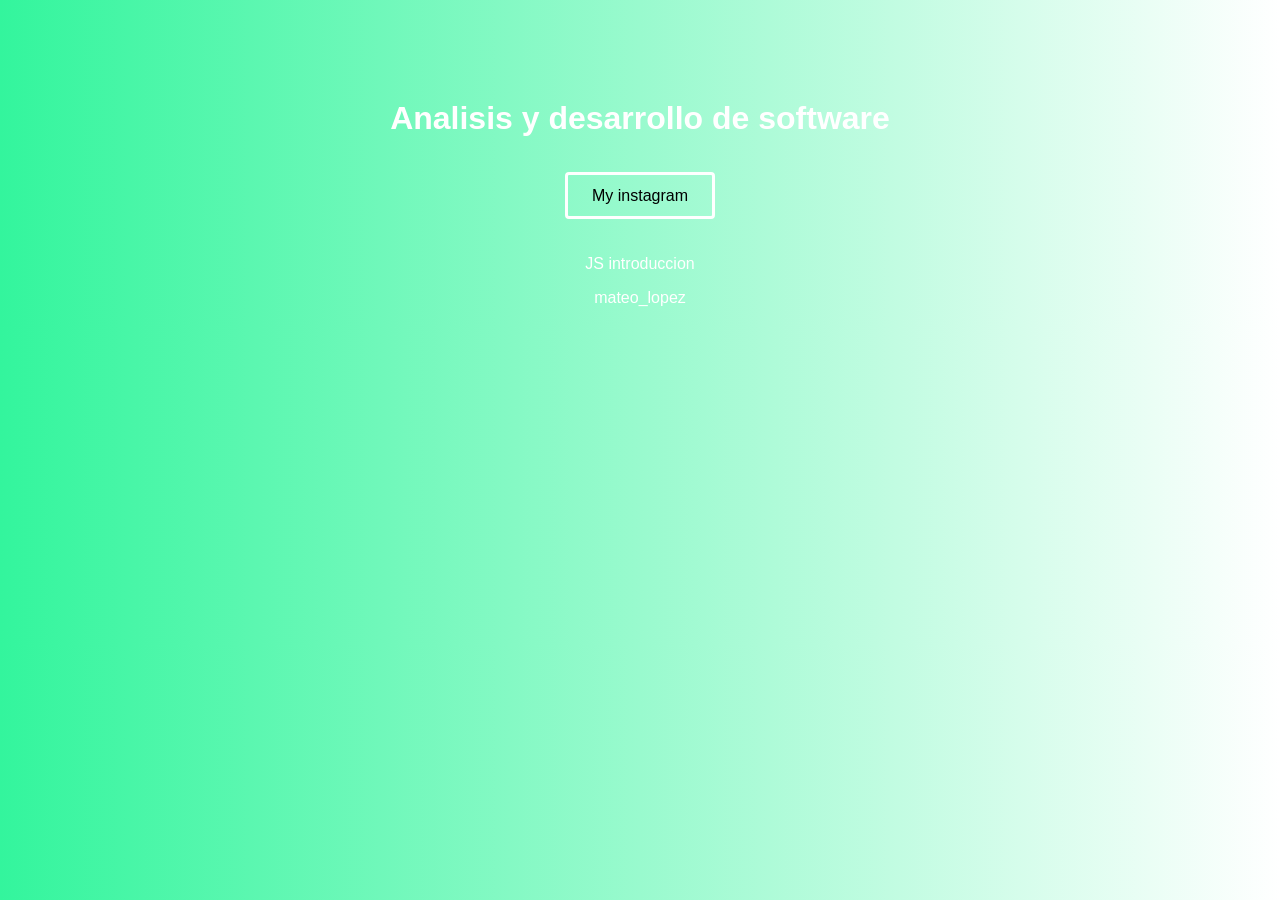
==== index.html @ 28863fd8 "declaracio de variables y tipo de dasos string" ====
<!DOCTYPE html>
<html lang="es">
<head>
    <meta charset="UTF-8">
    <meta name="viewport" content="width=device-width, initial-scale=1.0">
    <title>Mis proyectos</title>

    <link rel="stylesheet" href="style.css">
</head>
<body>
    <div class="content">
        <h1>Analisis y desarrollo de software</h1>

        <!--la etiqueta target en HTML es un atributo que se utiliza en los enlaces (<a>) o formularios (<from>) para especificar como y donde debe abrirse el contenido vinculado o enviado-->
        <a href="https://www.instagram.com/mateo_lopez/" target="_blank">My instagram</a>
        <p class="subtitulo">JS introduccion</p>
        <p class="hastag">mateo_lopez</p>

    </div><!--content-->

    <script src="02-tipo-dato-string.js"></script>
    
</body>
</html>
---- style.css ----
:root {
  /*  Colores Primarios */
  --primary-50: #F3F8FC;
  --primary-100: #E6F0F8;
  --primary-200: #C9E0F1;
  --primary-300: #94C7E5;
  --primary-400: #5BAAD5;
  --primary-500: #3690C1;
  --primary-600: #2673A3;
  --primary-700: #215F88;
  --primary-800: #1E4F6E;
  --primary-900: #1E425C;
  --primary-950: #142B3D;

  /*  Colores Secundarios */
  --secundary-50: #EEFFF6;
  --secundary-100: #D7FFEC;
  --secundary-200: #B2FFDB;
  --secundary-300: #76FFC0;
  --secundary-400: #33F59D;
  --secundary-500: #09DE7D;
  --secundary-600: #00C16A;
  --secundary-700: #049152;
  --secundary-800: #0A5D3A;
  --secundary-900: #0A5D3A;
  --secundary-950: #00341E;

  /* Colores Terciarios */
  --terciario-50: #F1F9EC;
  --terciario-100: #E4F4DB;
  --terciario-200: #C2E6B0;
  --terciario-300: #9CD581;
  --terciario-400: #79C259;
  --terciario-500: #5AA73B;
  --terciario-600: #44852B;
  --terciario-700: #366625;
  --terciario-800: #2E5222;
  --terciario-900: #294621;
  --terciario-950: #12260D;


    /* Basic color*/
    --white: #fff;
    --black: #000;
    --gray-950: #101010;
    --gray-900: #262626;
    --gray-800: #3B3B3B;
    --gray-700: #515151;
    --gray-600: #676767;
    --gray-500: #7D7D7D;
    --gray-400: #929292;
    --gray-300: #A8A8A8;
    --gray-200: #BEBEBE;
    --gray-100: #D4D4D4;
    --gray-50: #E9E9E9;

    /Icons/
    --size-icon-header: 20px;
    --size-icon-card: 60px;
    --size-icon-section: 80px;
    --size-icon-logo: 30px;
    --size-icon-button: 24px;

    /* Escala de espaciado general */
    --spacing-xss: 4px;
    --spacing-xs: 8px;
    --spacing-sm: 12px;
    --spacing-md: 16px;
    --spacing-lg: 24px;
    --spacing-xl: 32px;
    --spacing-2x1: 48px;
    --spacing-3x1: 64px;

    /* Espaciado específico de componentes */
    --button-padding-y: 16px; /* Padding vertical para botones */
    --button-padding-x: 10px; /* Padding horizontal para botones */
    --section-padding-y: 100px; /* Padding vertical para secciones */
    --spacing-card-padding-y: 25px; /* Padding vertical para tarjetas */
    --spacing-card-padding-x: 30px; /* Padding horizontal para tarjetas */

    /* Fuentes base */
    --font-family-base: 'Poppins', sans-serif; 

    /* Tamaños de fuente generales */
    --font-size-hero-title: 48px;
    --font-size-subtitle: 24px;
    --font-size-body: 16px;
    --font-size-nav: 14px; 
    --font-size-button: 14px;
    --font-size-footer: 12px;

    /* Tamaños de fuente para elementos HTML específicos o propósito */
    --font-size-h1: 60px;
    --font-size-h2: 36px;
    --font-size-h4: 20px;
    --font-size-h5: 14px; 
    --font-size-p-welcome: 18px; 
    --font-size-parrafo: 15px; 

    /* Tamaños de fuente para elementos específicos de "shopping" */
    --font-size-h1-shopping-products: 22px; /* Renombré de 'h1 shopping products' */
    --font-size-discount-shopping: 16px; /* Renombré de 'descount_shopping' */
    --font-size-discount-green: 18px;
    --font-size-price-shopping-product: 36px; 

    /* Pesos de fuente */
    --font-weight-bold: 700;
    --font-weight-medium: 500; /* Coincide con 'font-sive-nav' si era un peso de fuente */
    --font-weight-regular: 400;

    /* Altura de línea y espaciado de letras */
    --line-height-default: 1.5; /* Representa 150%, que es 1.5 en CSS (sin unidad) */
    --letter-spacing-tight: -0.5px; /* Se asume 'px' para espaciado de letras */

    /tipografía logo/
    --font-family-logo-base: 'Century', serif; /* Assuming Century is the primary font, with a generic serif fallback */
    --font-weight-logo-bold: 700;

}
body {
    font-size: 16px;
    font-family: Arial, Helvetica, sans-serif;
    background-color: var(--secundary-400);
    background:linear-gradient(to right, var(--secundary-400), var(--white)) ;
    color: var(--white);
    text-align: center ;
}

a {
    text-decoration: none;
    border: 0.2rem solid white;
    color: black;
    padding: 12px 24px;
    border-radius: 4px;
}

h1{
    margin-bottom: 50px;
    margin-top: 100px;
}

.subtitulo {
    margin-top: 50px;
    
}
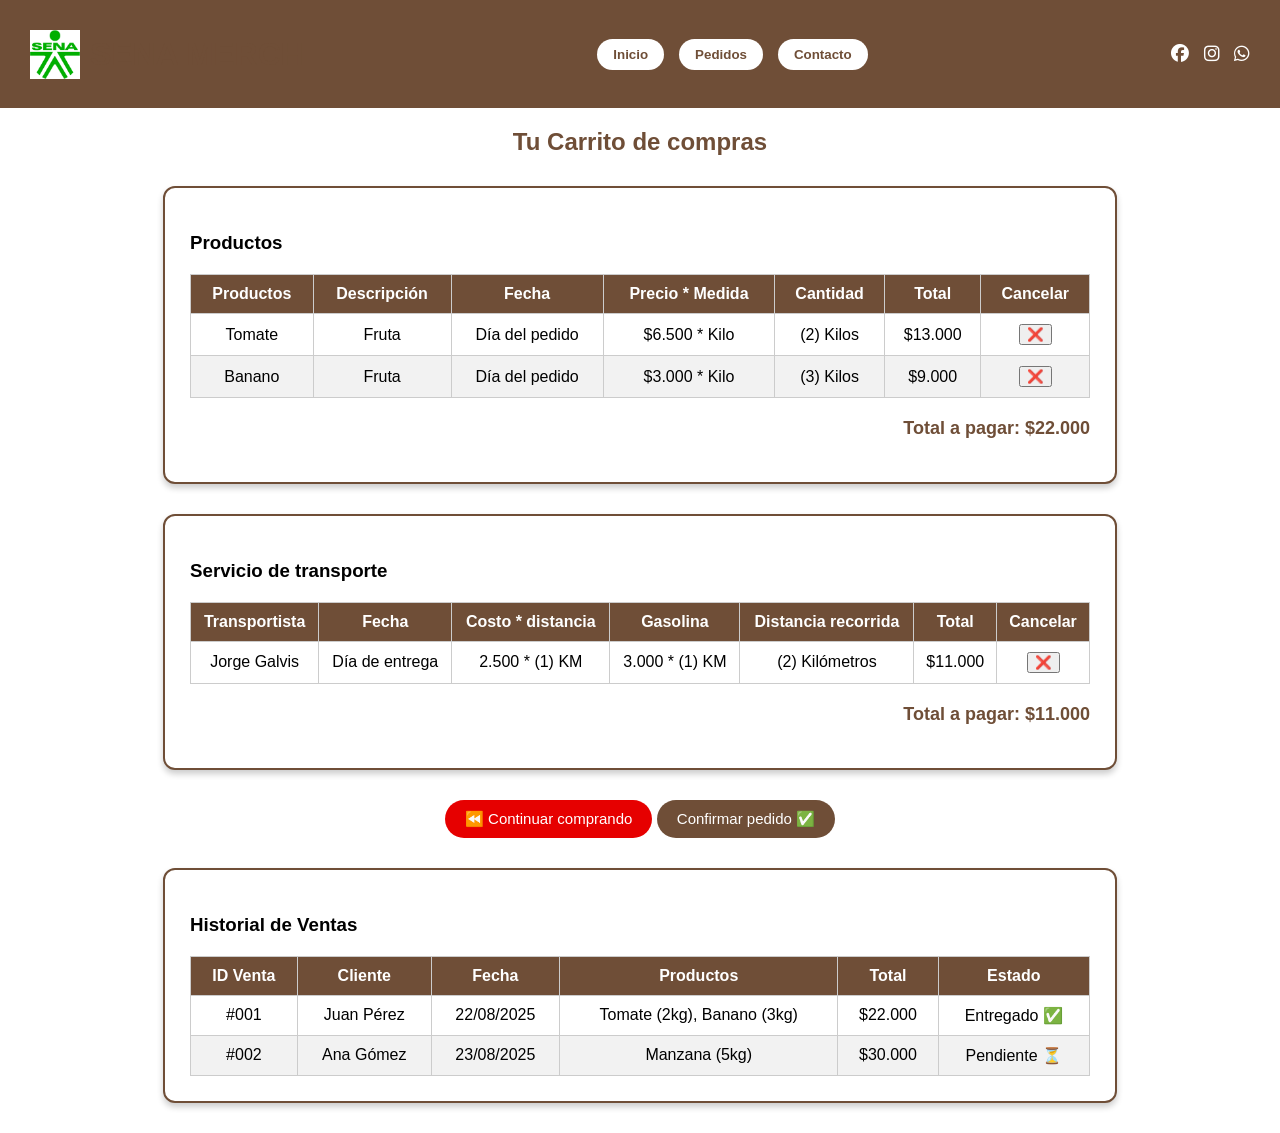
==== commit 5bd2fa54: "primer commit - subiendo componente" ====
--- a/index.html
+++ b/index.html
@@ -1,24 +1,152 @@
 <!DOCTYPE html>
 <html lang="es">
 <head>
-    <meta charset="UTF-8">
-    <meta name="viewport" content="width=device-width, initial-scale=1.0">
-    <title>Mis proyectos</title>
-
-    <link rel="stylesheet" href="style.css">
+  <meta charset="UTF-8">
+  <meta name="viewport" content="width=device-width, initial-scale=1.0">
+  <title>SENA MERCH</title>
+  <link rel="stylesheet" href="style.css">
+  <!--  Iconos de redes -->
+  <link rel="stylesheet" href="https://cdnjs.cloudflare.com/ajax/libs/font-awesome/6.5.0/css/all.min.css">
 </head>
 <body>
-    <div class="content">
-        <h1>Analisis y desarrollo de software</h1>
 
-        <!--la etiqueta target en HTML es un atributo que se utiliza en los enlaces (<a>) o formularios (<from>) para especificar como y donde debe abrirse el contenido vinculado o enviado-->
-        <a href="https://www.instagram.com/mateo_lopez/" target="_blank">My instagram</a>
-        <p class="subtitulo">JS introduccion</p>
-        <p class="hastag">mateo_lopez</p>
+  <!--  Encabezado con logo -->
+  <header>
+    <div class="logo-container">
+      <img src="imgs/logosena.png" alt="Logo SENA" class="logo">
+      <h1>SENA MERCH</h1>
+    </div>
 
-    </div><!--content-->
+    <nav class="nav-menu">
+      <button class="btn-nav">Inicio</button>
+      <button class="btn-nav">Pedidos</button>
+      <button class="btn-nav">Contacto</button>
+    </nav>
 
-    <script src="02-tipo-dato-string.js"></script>
-    
+    <div class="social-icons">
+      <a href="#"><i class="fab fa-facebook"></i></a>
+      <a href="#"><i class="fab fa-instagram"></i></a>
+      <a href="#"><i class="fab fa-whatsapp"></i></a>
+    </div>
+  </header>
+
+  <!-- 🔹 Contenedor principal -->
+  <main>
+    <h2>Tu Carrito de compras</h2>
+
+    <!-- 🔹 Sección de productos -->
+    <section class="card" id="productos-section">
+      <h3>Productos</h3>
+      <table id="tabla-productos">
+        <thead>
+          <tr>
+            <th>Productos</th>
+            <th>Descripción</th>
+            <th>Fecha</th>
+            <th>Precio * Medida</th>
+            <th>Cantidad</th>
+            <th>Total</th>
+            <th>Cancelar</th>
+          </tr>
+        </thead>
+        <tbody>
+          <tr>
+            <td>Tomate</td>
+            <td>Fruta</td>
+            <td>Día del pedido</td>
+            <td>$6.500 * Kilo</td>
+            <td>(2) Kilos</td>
+            <td>$13.000</td>
+            <td><button class="btn-cancel">❌</button></td>
+          </tr>
+          <tr>
+            <td>Banano</td>
+            <td>Fruta</td>
+            <td>Día del pedido</td>
+            <td>$3.000 * Kilo</td>
+            <td>(3) Kilos</td>
+            <td>$9.000</td>
+            <td><button class="btn-cancel">❌</button></td>
+          </tr>
+        </tbody>
+      </table>
+      <p class="total">Total a pagar: <strong id="total-productos">$22.000</strong></p>
+    </section>
+
+    <!-- 🔹 Sección transporte -->
+    <section class="card" id="transporte-section">
+      <h3>Servicio de transporte</h3>
+      <table id="tabla-transporte">
+        <thead>
+          <tr>
+            <th>Transportista</th>
+            <th>Fecha</th>
+            <th>Costo * distancia</th>
+            <th>Gasolina</th>
+            <th>Distancia recorrida</th>
+            <th>Total</th>
+            <th>Cancelar</th>
+          </tr>
+        </thead>
+        <tbody>
+          <tr>
+            <td>Jorge Galvis</td>
+            <td>Día de entrega</td>
+            <td>2.500 * (1) KM</td>
+            <td>3.000 * (1) KM</td>
+            <td>(2) Kilómetros</td>
+            <td>$11.000</td>
+            <td><button class="btn-cancel">❌</button></td>
+          </tr>
+        </tbody>
+      </table>
+      <p class="total">Total a pagar: <strong id="total-transporte">$11.000</strong></p>
+    </section>
+
+    <!-- 🔹 Botones de acción -->
+    <div class="actions">
+      <button class="btn-secondary" id="btn-continuar">⏪ Continuar comprando</button>
+      <button class="btn-primary" id="btn-confirmar">Confirmar pedido ✅</button>
+    </div>
+
+    <!-- 🔹 Historial de ventas -->
+    <section class="card" id="historial-section">
+      <h3>Historial de Ventas</h3>
+      <table id="tabla-historial">
+        <thead>
+          <tr>
+            <th>ID Venta</th>
+            <th>Cliente</th>
+            <th>Fecha</th>
+            <th>Productos</th>
+            <th>Total</th>
+            <th>Estado</th>
+          </tr>
+        </thead>
+        <tbody>
+          <tr>
+            <td>#001</td>
+            <td>Juan Pérez</td>
+            <td>22/08/2025</td>
+            <td>Tomate (2kg), Banano (3kg)</td>
+            <td>$22.000</td>
+            <td>Entregado ✅</td>
+          </tr>
+          <tr>
+            <td>#002</td>
+            <td>Ana Gómez</td>
+            <td>23/08/2025</td>
+            <td>Manzana (5kg)</td>
+            <td>$30.000</td>
+            <td>Pendiente ⏳</td>
+          </tr>
+        </tbody>
+      </table>
+    </section>
+
+  </main>
+
+  <!-- 🔹 Conexión con JavaScript -->
+  <script src="script.js"></script>
 </body>
-</html>+</html>
--- a/style.css
+++ b/style.css
@@ -1,145 +1,148 @@
-:root {
-  /*  Colores Primarios */
-  --primary-50: #F3F8FC;
-  --primary-100: #E6F0F8;
-  --primary-200: #C9E0F1;
-  --primary-300: #94C7E5;
-  --primary-400: #5BAAD5;
-  --primary-500: #3690C1;
-  --primary-600: #2673A3;
-  --primary-700: #215F88;
-  --primary-800: #1E4F6E;
-  --primary-900: #1E425C;
-  --primary-950: #142B3D;
-
-  /*  Colores Secundarios */
-  --secundary-50: #EEFFF6;
-  --secundary-100: #D7FFEC;
-  --secundary-200: #B2FFDB;
-  --secundary-300: #76FFC0;
-  --secundary-400: #33F59D;
-  --secundary-500: #09DE7D;
-  --secundary-600: #00C16A;
-  --secundary-700: #049152;
-  --secundary-800: #0A5D3A;
-  --secundary-900: #0A5D3A;
-  --secundary-950: #00341E;
-
-  /* Colores Terciarios */
-  --terciario-50: #F1F9EC;
-  --terciario-100: #E4F4DB;
-  --terciario-200: #C2E6B0;
-  --terciario-300: #9CD581;
-  --terciario-400: #79C259;
-  --terciario-500: #5AA73B;
-  --terciario-600: #44852B;
-  --terciario-700: #366625;
-  --terciario-800: #2E5222;
-  --terciario-900: #294621;
-  --terciario-950: #12260D;
-
-
-    /* Basic color*/
-    --white: #fff;
-    --black: #000;
-    --gray-950: #101010;
-    --gray-900: #262626;
-    --gray-800: #3B3B3B;
-    --gray-700: #515151;
-    --gray-600: #676767;
-    --gray-500: #7D7D7D;
-    --gray-400: #929292;
-    --gray-300: #A8A8A8;
-    --gray-200: #BEBEBE;
-    --gray-100: #D4D4D4;
-    --gray-50: #E9E9E9;
-
-    /Icons/
-    --size-icon-header: 20px;
-    --size-icon-card: 60px;
-    --size-icon-section: 80px;
-    --size-icon-logo: 30px;
-    --size-icon-button: 24px;
-
-    /* Escala de espaciado general */
-    --spacing-xss: 4px;
-    --spacing-xs: 8px;
-    --spacing-sm: 12px;
-    --spacing-md: 16px;
-    --spacing-lg: 24px;
-    --spacing-xl: 32px;
-    --spacing-2x1: 48px;
-    --spacing-3x1: 64px;
-
-    /* Espaciado específico de componentes */
-    --button-padding-y: 16px; /* Padding vertical para botones */
-    --button-padding-x: 10px; /* Padding horizontal para botones */
-    --section-padding-y: 100px; /* Padding vertical para secciones */
-    --spacing-card-padding-y: 25px; /* Padding vertical para tarjetas */
-    --spacing-card-padding-x: 30px; /* Padding horizontal para tarjetas */
-
-    /* Fuentes base */
-    --font-family-base: 'Poppins', sans-serif; 
-
-    /* Tamaños de fuente generales */
-    --font-size-hero-title: 48px;
-    --font-size-subtitle: 24px;
-    --font-size-body: 16px;
-    --font-size-nav: 14px; 
-    --font-size-button: 14px;
-    --font-size-footer: 12px;
-
-    /* Tamaños de fuente para elementos HTML específicos o propósito */
-    --font-size-h1: 60px;
-    --font-size-h2: 36px;
-    --font-size-h4: 20px;
-    --font-size-h5: 14px; 
-    --font-size-p-welcome: 18px; 
-    --font-size-parrafo: 15px; 
-
-    /* Tamaños de fuente para elementos específicos de "shopping" */
-    --font-size-h1-shopping-products: 22px; /* Renombré de 'h1 shopping products' */
-    --font-size-discount-shopping: 16px; /* Renombré de 'descount_shopping' */
-    --font-size-discount-green: 18px;
-    --font-size-price-shopping-product: 36px; 
-
-    /* Pesos de fuente */
-    --font-weight-bold: 700;
-    --font-weight-medium: 500; /* Coincide con 'font-sive-nav' si era un peso de fuente */
-    --font-weight-regular: 400;
-
-    /* Altura de línea y espaciado de letras */
-    --line-height-default: 1.5; /* Representa 150%, que es 1.5 en CSS (sin unidad) */
-    --letter-spacing-tight: -0.5px; /* Se asume 'px' para espaciado de letras */
-
-    /tipografía logo/
-    --font-family-logo-base: 'Century', serif; /* Assuming Century is the primary font, with a generic serif fallback */
-    --font-weight-logo-bold: 700;
-
-}
+/* ============================
+   ESTILOS GENERALES
+============================ */
 body {
-    font-size: 16px;
-    font-family: Arial, Helvetica, sans-serif;
-    background-color: var(--secundary-400);
-    background:linear-gradient(to right, var(--secundary-400), var(--white)) ;
-    color: var(--white);
-    text-align: center ;
+  font-family: Arial, sans-serif;
+  background-color: #ffffff; /* Fondo blanco como en la imagen */
+  margin: 0;
+  padding: 0;
+  color: #000;
 }
 
-a {
-    text-decoration: none;
-    border: 0.2rem solid white;
-    color: black;
-    padding: 12px 24px;
-    border-radius: 4px;
+/* ============================
+   ENCABEZADO
+============================ */
+header {
+  background-color: #6f4e37; /* Café principal */
+  color: #fff;
+  display: flex;
+  justify-content: space-between;
+  align-items: center;
+  padding: 15px 30px;
 }
 
-h1{
-    margin-bottom: 50px;
-    margin-top: 100px;
+.logo-container {
+  display: flex;
+  align-items: center;
 }
 
-.subtitulo {
-    margin-top: 50px;
-    
-}+.logo {
+  width: 50px;
+  margin-right: 10px;
+}
+
+.nav-menu {
+  display: flex;
+  gap: 15px;
+}
+
+.btn-nav {
+  background: #fff;
+  color: #6f4e37; /* Café */
+  border: none;
+  padding: 8px 16px;
+  border-radius: 20px;
+  font-weight: bold;
+  cursor: pointer;
+}
+
+.btn-nav:hover {
+  background: #6f4e37;
+  color: #fff;
+  border: 1px solid #fff;
+}
+
+.social-icons a {
+  color: #fff;
+  margin-left: 10px;
+  font-size: 18px;
+  text-decoration: none;
+}
+
+/* ============================
+   SECCIONES (CARD)
+============================ */
+.card {
+  background: #fff;
+  margin: 30px auto;
+  padding: 25px;
+  border-radius: 12px;
+  width: 90%;
+  max-width: 900px;
+  box-shadow: 0px 4px 6px rgba(0,0,0,0.2);
+  border: 2px solid #6f4e37; /* Borde café */
+}
+
+h1, h2 {
+  text-align: center;
+  margin-bottom: 20px;
+  color: #6f4e37; /* Títulos cafés */
+}
+
+/* ============================
+   TABLAS
+============================ */
+table {
+  width: 100%;
+  border-collapse: collapse;
+  margin-top: 20px;
+}
+
+thead {
+  background: #6f4e37; /* Cabecera café */
+  color: #fff;
+}
+
+th, td {
+  border: 1px solid #ccc;
+  padding: 10px;
+  text-align: center;
+}
+
+tr:nth-child(even) {
+  background: #f2f2f2;
+}
+
+/* ============================
+   TOTAL Y BOTONES
+============================ */
+.total {
+  text-align: right;
+  font-weight: bold;
+  margin-top: 20px;
+  font-size: 18px;
+  color: #6f4e37; /* Café */
+}
+
+.actions {
+  text-align: center;
+  margin-top: 20px;
+}
+
+.btn-primary {
+  background: #6f4e37; /* Botón café */
+  color: #fff;
+  border: none;
+  padding: 10px 20px;
+  border-radius: 25px;
+  cursor: pointer;
+  font-size: 15px;
+}
+
+.btn-primary:hover {
+  background: #523627; /* Café más oscuro */
+}
+
+.btn-secondary {
+  background: #e60000; /* Rojo para cancelar */
+  color: #fff;
+  border: none;
+  padding: 10px 20px;
+  border-radius: 25px;
+  cursor: pointer;
+  font-size: 15px;
+}
+
+.btn-secondary:hover {
+  background: #b30000;
+}
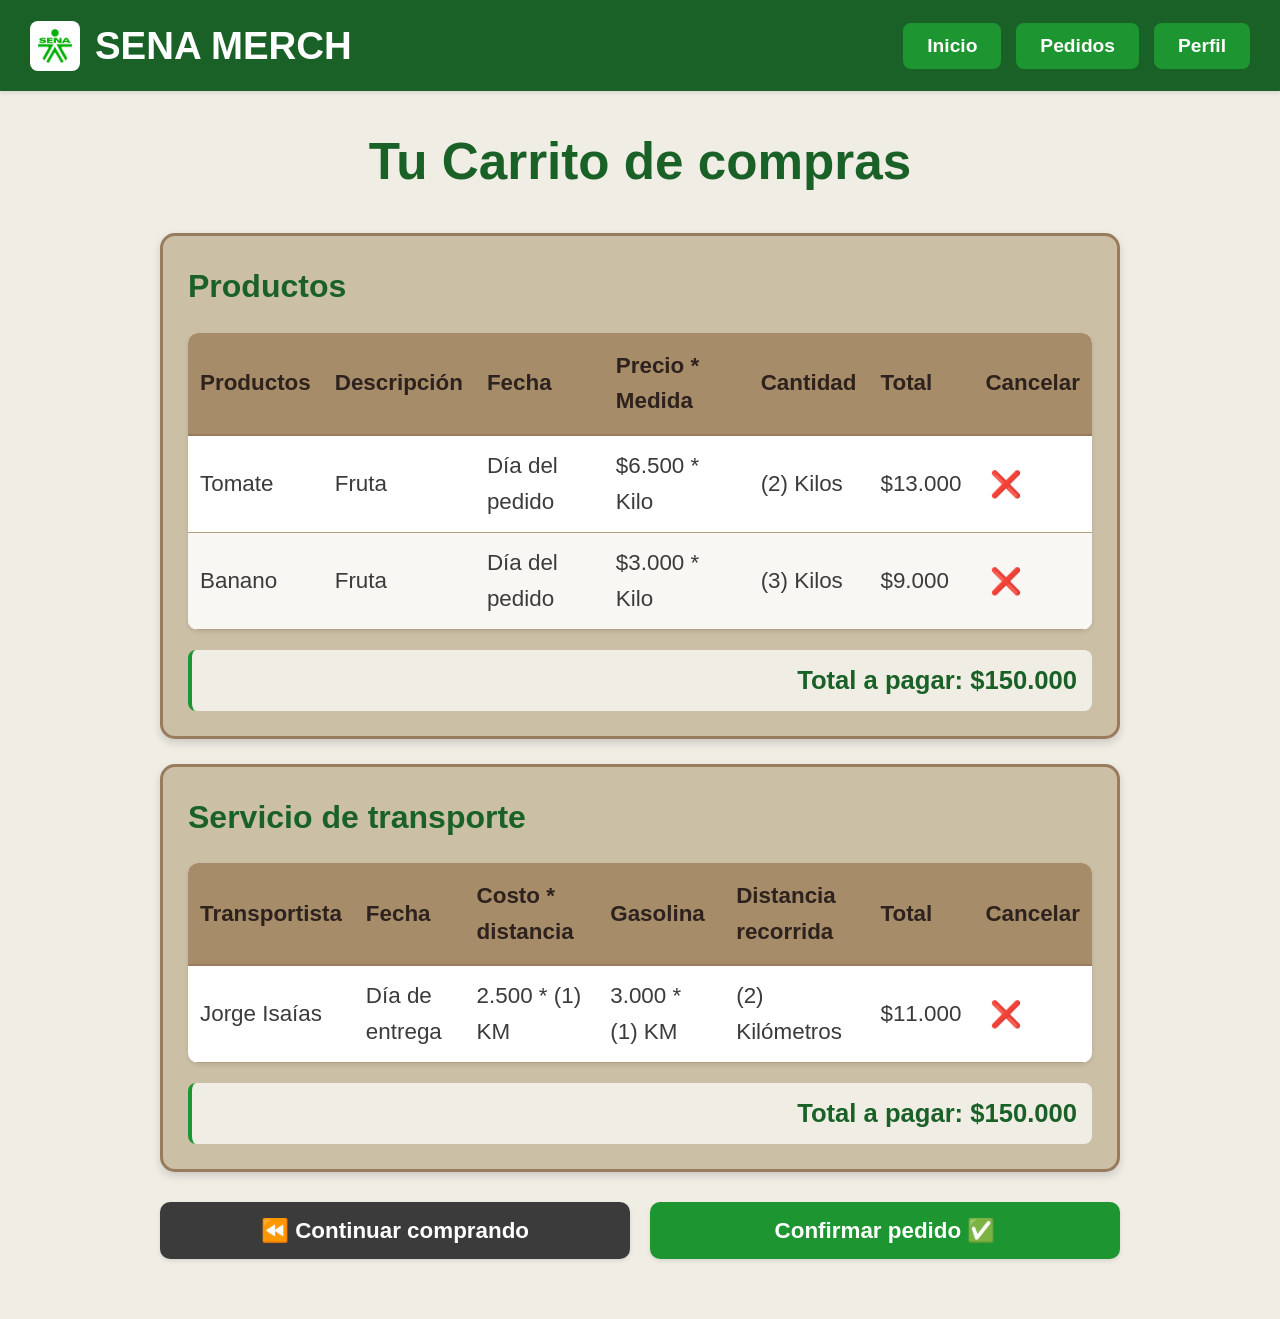
==== commit af7367a7: "Forzar commit para que aparezca en el PR" ====
--- a/index.html
+++ b/index.html
@@ -17,17 +17,16 @@
       <h1>SENA MERCH</h1>
     </div>
 
+    <!-- Cambio temporal para que Git detecte el PR -->
+
+
+
     <nav class="nav-menu">
       <button class="btn-nav">Inicio</button>
       <button class="btn-nav">Pedidos</button>
-      <button class="btn-nav">Contacto</button>
+      <button class="btn-nav">Perfil</button>
     </nav>
 
-    <div class="social-icons">
-      <a href="#"><i class="fab fa-facebook"></i></a>
-      <a href="#"><i class="fab fa-instagram"></i></a>
-      <a href="#"><i class="fab fa-whatsapp"></i></a>
-    </div>
   </header>
 
   <!-- 🔹 Contenedor principal -->
@@ -70,7 +69,7 @@
           </tr>
         </tbody>
       </table>
-      <p class="total">Total a pagar: <strong id="total-productos">$22.000</strong></p>
+      <p class="total">Total a pagar: <strong id="total-productos">$150.000</strong></p>
     </section>
 
     <!-- 🔹 Sección transporte -->
@@ -90,7 +89,7 @@
         </thead>
         <tbody>
           <tr>
-            <td>Jorge Galvis</td>
+            <td>Jorge Isaías</td>
             <td>Día de entrega</td>
             <td>2.500 * (1) KM</td>
             <td>3.000 * (1) KM</td>
@@ -100,7 +99,7 @@
           </tr>
         </tbody>
       </table>
-      <p class="total">Total a pagar: <strong id="total-transporte">$11.000</strong></p>
+      <p class="total">Total a pagar: <strong id="total-transporte">$150.000</strong></p>
     </section>
 
     <!-- 🔹 Botones de acción -->
@@ -109,44 +108,9 @@
       <button class="btn-primary" id="btn-confirmar">Confirmar pedido ✅</button>
     </div>
 
-    <!-- 🔹 Historial de ventas -->
-    <section class="card" id="historial-section">
-      <h3>Historial de Ventas</h3>
-      <table id="tabla-historial">
-        <thead>
-          <tr>
-            <th>ID Venta</th>
-            <th>Cliente</th>
-            <th>Fecha</th>
-            <th>Productos</th>
-            <th>Total</th>
-            <th>Estado</th>
-          </tr>
-        </thead>
-        <tbody>
-          <tr>
-            <td>#001</td>
-            <td>Juan Pérez</td>
-            <td>22/08/2025</td>
-            <td>Tomate (2kg), Banano (3kg)</td>
-            <td>$22.000</td>
-            <td>Entregado ✅</td>
-          </tr>
-          <tr>
-            <td>#002</td>
-            <td>Ana Gómez</td>
-            <td>23/08/2025</td>
-            <td>Manzana (5kg)</td>
-            <td>$30.000</td>
-            <td>Pendiente ⏳</td>
-          </tr>
-        </tbody>
-      </table>
-    </section>
-
   </main>
 
   <!-- 🔹 Conexión con JavaScript -->
   <script src="script.js"></script>
 </body>
-</html>
+</html>
--- a/style.css
+++ b/style.css
@@ -1,148 +1,414 @@
+
+
+
+:root {
+    /* Primary color*/
+
+    --primary-950: #2d221d;
+    --primary-900: #554439;
+    --primary-800: #685344;
+    --primary-700: #7f644f;
+    --primary-600: #997b5d;
+    --primary-500: #a68c69;
+    --primary-400: #b5a182;
+    --primary-300: #cbbfa6;
+    --primary-200: #dfd8c9;
+    --primary-100: #f0ede5;
+    --primary-50: #f8f7f4;
+
+    /* Secundary color*/
+
+    --secundary-950:#072c0e;
+    --secundary-900:#184f23;
+    --secundary-800:#1a6127;
+    --secundary-700:#1b7a2c;
+    --secundary-600:#1d9631;
+    --secundary-500:#2bbc42;
+    --secundary-400:#52d667;
+    --secundary-300:#8ce99b;
+    --secundary-200:#bef4c6;
+    --secundary-100:#defae2;
+    --secundary-50:#f1fcf2;
+
+
+    /* Tertiary color */
+    --tertiary-950: #1f0f0f;
+    --tertiary-900: #5e3230;
+    --tertiary-800: #733a39;
+    --tertiary-700: #8e4640;
+    --tertiary-600: #ab574b;
+    --tertiary-500: #b86a57;
+    --tertiary-400: #c48573;
+    --tertiary-300: #d6ac9b;
+    --tertiary-200: #e6cdc2;
+    --tertiary-100: #f3e7e1;
+    --tertiary-50: #faf4f2;
+
+
+    /* Basic color*/
+    --white: #fff;
+    --black: #000;
+    --gray-950: #101010;
+    --gray-900: #262626;
+    --gray-800: #3B3B3B;
+    --gray-700: #515151;
+    --gray-600: #676767;
+    --gray-500: #7D7D7D;
+    --gray-400: #929292;
+    --gray-300: #A8A8A8;
+    --gray-200: #BEBEBE;
+    --gray-100: #D4D4D4;
+    --gray-50: #E9E9E9;
+
+    /* Font-family */
+      --font-primary: 'Inter', sans-serif;
+  --font-secondary: 'Roboto', sans-serif;
+
+    /* Font-size */
+    --fs-xxxxl: 8.0rem; /* Ultra grande */
+    --fs-xxxl: 6.4rem; /* Súper grande */
+    --fs-xxl: 4.8rem; /* Extra grande */
+    --fs-xl: 4.0rem;  /* Muy grande */
+    --fs-lg: 3.2rem;  /* Grande */
+    --fs-md: 2.4rem;  /* Mediano */
+    --fs-sm: 2.0rem;  /* Pequeño */
+    --fs-xs: 1.6rem;  /* Extra pequeño */
+    --fs-xxs: 1.4rem; /* Extra extra pequeño */
+    --fs-xxxs: 1.2rem; /* Mínimo */
+}
+
 /* ============================
    ESTILOS GENERALES
 ============================ */
+* {
+    margin: 0;
+    padding: 0;
+    box-sizing: border-box;
+}
+
 body {
-  font-family: Arial, sans-serif;
-  background-color: #ffffff; /* Fondo blanco como en la imagen */
-  margin: 0;
-  padding: 0;
-  color: #000;
+    font-family: var(--font-primary);
+    background-color: var(--primary-100); /* Fondo beige como en la imagen */
+    color: var(--black);
+    line-height: 1.6;
 }
 
 /* ============================
    ENCABEZADO
 ============================ */
 header {
-  background-color: #6f4e37; /* Café principal */
-  color: #fff;
-  display: flex;
-  justify-content: space-between;
-  align-items: center;
-  padding: 15px 30px;
+    background-color: var(--secundary-800); /* Verde oscuro como en la imagen */
+    color: var(--white);
+    display: flex;
+    justify-content: space-between;
+    align-items: center;
+    padding: 15px 30px;
+    box-shadow: 0 2px 4px rgba(0,0,0,0.1);
 }
 
 .logo-container {
-  display: flex;
-  align-items: center;
+    display: flex;
+    align-items: center;
 }
 
 .logo {
-  width: 50px;
-  margin-right: 10px;
+    width: 50px;
+    height: 50px;
+    margin-right: 15px;
+    background-color: var(--white);
+    border-radius: 8px;
+    padding: 8px;
+}
+
+.logo-container h1 {
+    font-size: var(--fs-md);
+    font-weight: 700;
+    color: var(--white);
 }
 
 .nav-menu {
-  display: flex;
-  gap: 15px;
+    display: flex;
+    gap: 15px;
 }
 
 .btn-nav {
-  background: #fff;
-  color: #6f4e37; /* Café */
-  border: none;
-  padding: 8px 16px;
-  border-radius: 20px;
-  font-weight: bold;
-  cursor: pointer;
+    background-color: var(--secundary-600);
+    color: var(--white);
+    border: none;
+    padding: 12px 24px;
+    border-radius: 8px;
+    font-weight: 600;
+    font-size: var(--fs-xxxs);
+    cursor: pointer;
+    transition: all 0.3s ease;
 }
 
 .btn-nav:hover {
-  background: #6f4e37;
-  color: #fff;
-  border: 1px solid #fff;
+    background-color: var(--secundary-700);
+    transform: translateY(-2px);
+}
+
+.social-icons {
+    display: flex;
+    gap: 15px;
 }
 
 .social-icons a {
-  color: #fff;
-  margin-left: 10px;
-  font-size: 18px;
-  text-decoration: none;
+    color: var(--white);
+    font-size: var(--fs-xs);
+    text-decoration: none;
+    transition: color 0.3s ease;
+}
+
+.social-icons a:hover {
+    color: var(--secundary-300);
+}
+
+/* ============================
+   CONTENEDOR PRINCIPAL
+============================ */
+main {
+    max-width: 1000px;
+    margin: 0 auto;
+    padding: 30px 20px;
+}
+
+h2 {
+    text-align: center;
+    margin-bottom: 30px;
+    font-size: var(--fs-lg);
+    color: var(--secundary-800);
+    font-weight: 700;
 }
 
 /* ============================
    SECCIONES (CARD)
 ============================ */
 .card {
-  background: #fff;
-  margin: 30px auto;
-  padding: 25px;
-  border-radius: 12px;
-  width: 90%;
-  max-width: 900px;
-  box-shadow: 0px 4px 6px rgba(0,0,0,0.2);
-  border: 2px solid #6f4e37; /* Borde café */
-}
-
-h1, h2 {
-  text-align: center;
-  margin-bottom: 20px;
-  color: #6f4e37; /* Títulos cafés */
+    background-color: var(--primary-300); /* Color beige más oscuro como en la imagen */
+    border: 3px solid var(--primary-600);
+    border-radius: 15px;
+    padding: 25px;
+    margin-bottom: 25px;
+    box-shadow: 0 4px 8px rgba(0,0,0,0.15);
+}
+
+.card h3 {
+    color: var(--secundary-800);
+    font-size: var(--fs-sm);
+    font-weight: 600;
+    margin-bottom: 20px;
 }
 
 /* ============================
    TABLAS
 ============================ */
 table {
-  width: 100%;
-  border-collapse: collapse;
-  margin-top: 20px;
+    width: 100%;
+    border-collapse: collapse;
+    margin-bottom: 20px;
+    background-color: var(--white);
+    border-radius: 10px;
+    overflow: hidden;
+    box-shadow: 0 2px 4px rgba(0,0,0,0.1);
 }
 
 thead {
-  background: #6f4e37; /* Cabecera café */
-  color: #fff;
-}
-
-th, td {
-  border: 1px solid #ccc;
-  padding: 10px;
-  text-align: center;
+    background-color: var(--primary-500); /* Color beige más oscuro para headers */
+}
+
+th {
+    padding: 15px 12px;
+    text-align: left;
+    font-weight: 600;
+    color: var(--primary-950);
+    font-size: var(--fs-xxs);
+    border-bottom: 2px solid var(--primary-600);
+}
+
+td {
+    padding: 12px;
+    text-align: left;
+    font-size: var(--fs-xxs);
+    color: var(--gray-800);
+    border-bottom: 1px solid var(--primary-400);
 }
 
 tr:nth-child(even) {
-  background: #f2f2f2;
-}
-
-/* ============================
-   TOTAL Y BOTONES
+    background-color: var(--primary-50);
+}
+
+tr:hover {
+    background-color: var(--primary-100);
+}
+
+/* ============================
+   BOTONES DE CANCELAR
+============================ */
+.btn-cancel {
+    background: none;
+    border: none;
+    font-size: var(--fs-xs);
+    cursor: pointer;
+    color: var(--tertiary-600);
+    padding: 5px;
+    border-radius: 4px;
+    transition: all 0.3s ease;
+}
+
+.btn-cancel:hover {
+    background-color: var(--tertiary-100);
+    transform: scale(1.1);
+}
+
+/* ============================
+   TOTAL
 ============================ */
 .total {
-  text-align: right;
-  font-weight: bold;
-  margin-top: 20px;
-  font-size: 18px;
-  color: #6f4e37; /* Café */
-}
-
+    text-align: right;
+    font-weight: 700;
+    margin-top: 15px;
+    font-size: var(--fs-xs);
+    color: var(--secundary-800);
+    background-color: var(--primary-100);
+    padding: 10px 15px;
+    border-radius: 8px;
+    border-left: 4px solid var(--secundary-600);
+}
+
+/* ============================
+   BOTONES DE ACCIÓN
+============================ */
 .actions {
-  text-align: center;
-  margin-top: 20px;
+    display: flex;
+    justify-content: space-between;
+    gap: 20px;
+    margin: 30px 0;
 }
 
 .btn-primary {
-  background: #6f4e37; /* Botón café */
-  color: #fff;
-  border: none;
-  padding: 10px 20px;
-  border-radius: 25px;
-  cursor: pointer;
-  font-size: 15px;
+    background-color: var(--secundary-600); /* Verde como en la imagen */
+    color: var(--white);
+    border: none;
+    padding: 15px 30px;
+    border-radius: 10px;
+    cursor: pointer;
+    font-size: var(--fs-xxs);
+    font-weight: 600;
+    flex: 1;
+    transition: all 0.3s ease;
+    box-shadow: 0 2px 4px rgba(0,0,0,0.1);
 }
 
 .btn-primary:hover {
-  background: #523627; /* Café más oscuro */
+    background-color: var(--secundary-700);
+    transform: translateY(-2px);
+    box-shadow: 0 4px 8px rgba(0,0,0,0.2);
 }
 
 .btn-secondary {
-  background: #e60000; /* Rojo para cancelar */
-  color: #fff;
-  border: none;
-  padding: 10px 20px;
-  border-radius: 25px;
-  cursor: pointer;
-  font-size: 15px;
+    background-color: var(--gray-800); /* Gris oscuro como en la imagen */
+    color: var(--white);
+    border: none;
+    padding: 15px 30px;
+    border-radius: 10px;
+    cursor: pointer;
+    font-size: var(--fs-xxs);
+    font-weight: 600;
+    flex: 1;
+    transition: all 0.3s ease;
+    box-shadow: 0 2px 4px rgba(0,0,0,0.1);
 }
 
 .btn-secondary:hover {
-  background: #b30000;
-}
+    background-color: var(--gray-900);
+    transform: translateY(-2px);
+    box-shadow: 0 4px 8px rgba(0,0,0,0.2);
+}
+
+/* ============================
+   RESPONSIVE
+============================ */
+@media (max-width: 768px) {
+    header {
+        flex-direction: column;
+        gap: 15px;
+        padding: 20px;
+    }
+    
+    .nav-menu {
+        flex-wrap: wrap;
+        justify-content: center;
+    }
+    
+    .social-icons {
+        justify-content: center;
+    }
+    
+    main {
+        padding: 20px 15px;
+    }
+    
+    .card {
+        padding: 20px;
+    }
+    
+    table {
+        font-size: var(--fs-xxxs);
+    }
+    
+    th, td {
+        padding: 8px 6px;
+    }
+    
+    .actions {
+        flex-direction: column;
+        gap: 15px;
+    }
+    
+    h2 {
+        font-size: var(--fs-md);
+    }
+}
+
+@media (max-width: 480px) {
+    .logo-container h1 {
+        font-size: var(--fs-sm);
+    }
+    
+    .btn-nav {
+        padding: 10px 16px;
+        font-size: var(--fs-xxxs);
+    }
+    
+    h2 {
+        font-size: var(--fs-sm);
+    }
+    
+    .card {
+        padding: 15px;
+    }
+    
+    th, td {
+        padding: 6px 4px;
+        font-size: 11px;
+    }
+}
+
+/* ============================
+   ANIMACIONES
+============================ */
+.card {
+    animation: fadeInUp 0.6s ease-out;
+}
+
+@keyframes fadeInUp {
+    from {
+        opacity: 0;
+        transform: translateY(30px);
+    }
+    to {
+        opacity: 1;
+        transform: translateY(0);
+    }
+}
